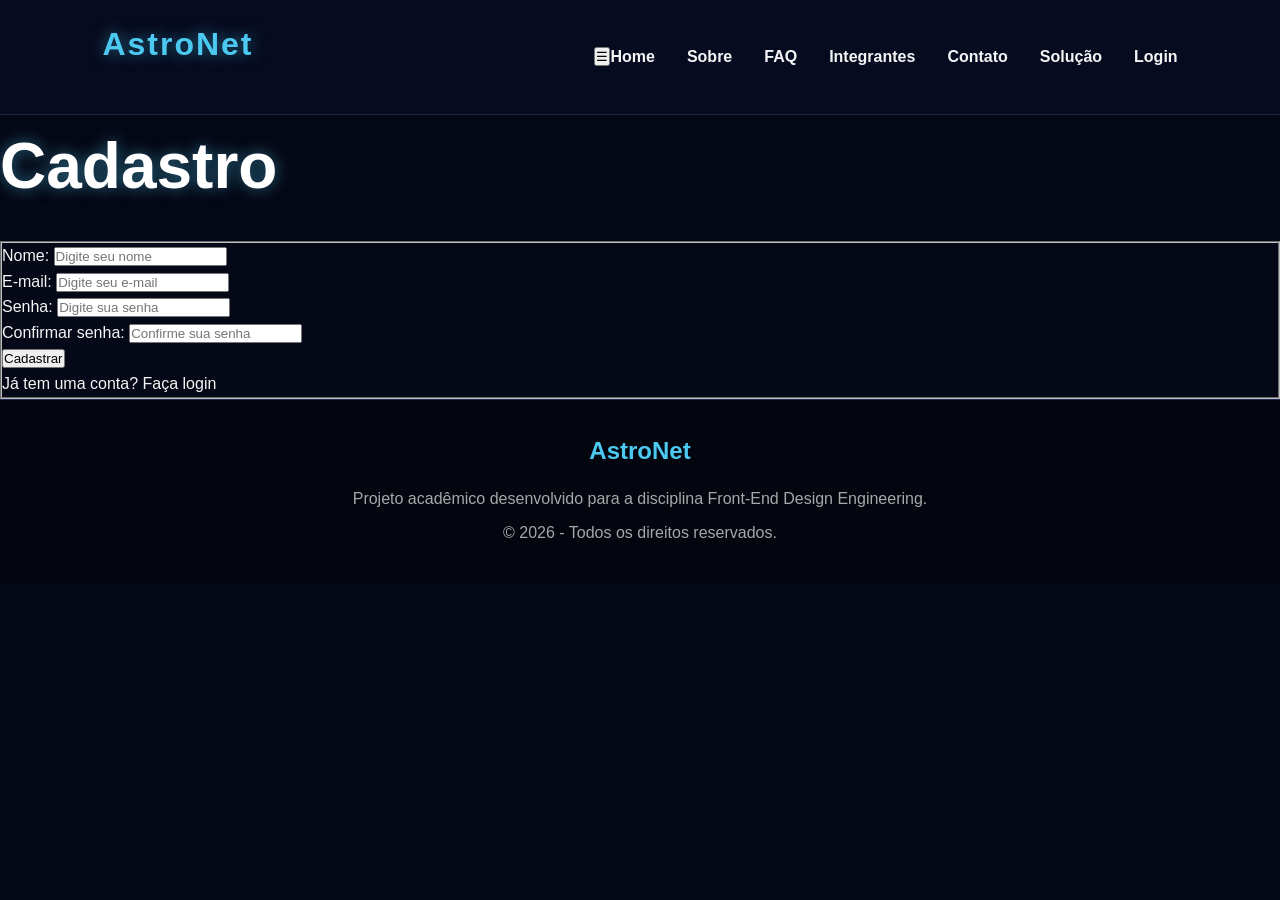
==== paginas/cadastro.html @ a3fd6296 "feat: Adicionando página de cadastro e conteúdo dela." ====
<!DOCTYPE html>
<html lang="en">
<head>
    <meta charset="UTF-8">
    <meta name="viewport" content="width=device-width, initial-scale=1.0">
    <title>Cadastro</title>

    <link rel="stylesheet" href="../assets/css/cadastro.css">

    <!-- JavaScript do menu hamburguer  -->
    <script src="../assets/JS/menu.js"></script>
    <!-- JavaScript do login  -->
    <script src="../assets/JS/login.js"></script>
</head>

<body>

    <header class="header">
        <div class="logo">
            <h1>AstroNet</h1>
        </div>

        <!-- MENU -->
        <nav class="menu">

            <button class="menu__responsivo">☰</button>

            <ul class="menu__links" id="menu__links">
                <li><a href="../index.html">Home</a></li>
                <li><a href="./sobre.html">Sobre</a></li>
                <li><a href="./faq.html">FAQ</a></li>
                <li><a href="./integrantes.html">Integrantes</a></li>
                <li><a href="./contato.html">Contato</a></li>
                <li><a href="./solucao.html">Solução</a></li>
                <li><a href="./login.html">Login</a></li>
            </ul>

        </nav>
    </header>

    <main class="container_cadastro">

        <h1 class="titulo_cadastro">Cadastro</h1>

        <section class="section_cadastro">

            <form id="form_cadastro" action="#" method="post">
                <fieldset class="campo_cadastro">

                    <div>
                        <label for="nome">Nome:</label>
                        <input type="text" id="nome" name="nome" placeholder="Digite seu nome" required>
                    </div>

                    <div>
                        <label for="email">E-mail:</label>
                        <input type="email" id="email" name="email" placeholder="Digite seu e-mail" required>
                    </div>

                    <div>
                        <label for="senha">Senha:</label>
                        <input type="password" id="senha" name="senha" placeholder="Digite sua senha" required>
                    </div>

                    <div>
                        <label for="confirmar_senha">Confirmar senha:</label>
                        <input type="password" id="confirmar_senha" name="confirmar_senha"
                            placeholder="Confirme sua senha" required>
                    </div>

                    <button type="submit">Cadastrar</button>

                    <p>
                        Já tem uma conta?
                        <a class="botao_login" href="./login.html">Faça login</a>
                    </p>

                </fieldset>

            </form>

        </section>

    </main>

    <footer class="footer">
        <div class="footer__conteudo">
            <h2>AstroNet</h2>
            <p>
                Projeto acadêmico desenvolvido para a disciplina
                Front-End Design Engineering.
            </p>
            <p>
                © 2026 - Todos os direitos reservados.
            </p>
        </div>
    </footer>
    
</body>
</html>
---- assets/css/cadastro.css ----
@import url(../css/base.css);
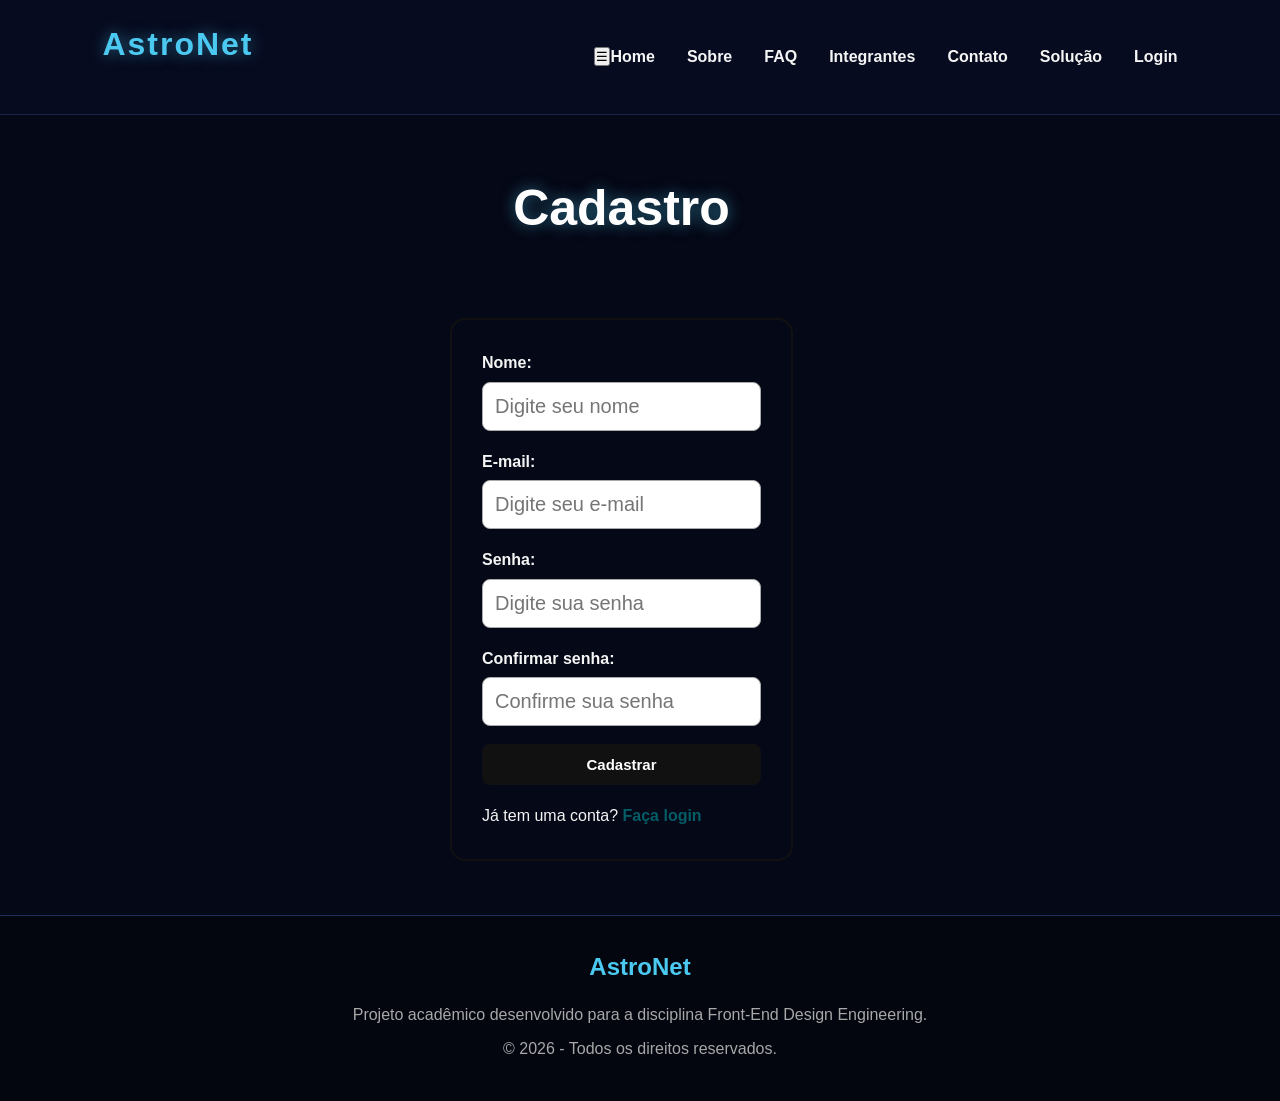
==== commit 9e8fc6d8: "feat: JS do login e cadastro adicionados com funcionamento real, utilizando localStorage." ====
--- a/paginas/cadastro.html
+++ b/paginas/cadastro.html
@@ -8,9 +8,9 @@
     <link rel="stylesheet" href="../assets/css/cadastro.css">
 
     <!-- JavaScript do menu hamburguer  -->
-    <script src="../assets/JS/menu.js"></script>
+    <script src="../assets/JS/menu.js" defer></script>
     <!-- JavaScript do login  -->
-    <script src="../assets/JS/login.js"></script>
+    <script src="../assets/JS/login.js" defer></script>
 </head>
 
 <body>
--- a/assets/css/cadastro.css
+++ b/assets/css/cadastro.css
@@ -1 +1,269 @@
-@import url(../css/base.css);+@import url(../css/base.css);
+
+/* Pagina Cadastro */
+.container_cadastro {
+    min-height: calc(100vh - 100px);
+    display: flex;
+    flex-direction: column;
+    justify-content: center;
+    align-items: center;
+    padding: 40px 20px;
+}
+
+.titulo_cadastro {
+    font-size: 50px;
+    text-align: center;
+    margin-bottom: 70px;
+    color: #ffffff;
+    margin-right:37px;
+}
+
+.section_cadastro {
+    width: 100%;
+    display: flex;
+    justify-content: center;
+}
+
+.campo_cadastro {
+    width: 380px;
+    max-width: 90%;
+    padding: 30px;
+    border: 2px solid #111;
+    border-radius: 15px;
+    display: flex;
+    flex-direction: column;
+    gap: 18px;
+}
+
+.campo_cadastro legend {
+    font-size: 1.3rem;
+    font-weight: bold;
+    padding: 0 10px;
+}
+
+.campo_cadastro div {
+    display: flex;
+    flex-direction: column;
+    gap: 6px;
+}
+
+.campo_cadastro label {
+    font-weight: 600;
+}
+
+.campo_cadastro input {
+    padding: 12px;
+    border: 1px solid #aaa;
+    border-radius: 8px;
+    font-size: 20px;
+    }
+
+.campo_cadastro button {
+    padding: 12px;
+    border: none;
+    border-radius: 8px;
+    background-color: #111;
+    color: white;
+    font-size: 15px;
+    font-weight: bold;
+    cursor: pointer;
+}
+
+.campo_cadastro button:hover {
+    background-color: #333;
+}
+
+.botao_login {
+    font-weight: bold;
+    color: #03727acc;
+    text-decoration: none;
+}
+
+.botao_login:hover {
+    text-decoration: underline;
+}
+
+/* Tentando estlizar o modal */
+/* ================= MODAL ================= */
+
+#modal_mensagem {
+    position: fixed;
+    top: 0;
+    left: 0;
+    width: 100%;
+    height: 100vh;
+
+    background-color: rgba(0, 0, 0, 0.6);
+
+    display: none;
+
+    justify-content: center;
+    align-items: center;
+
+    z-index: 9999;
+}
+
+.modal_conteudo {
+    background-color: #101935;
+    padding: 30px;
+    width: 400px;
+    max-width: 90%;
+
+    border-radius: 15px;
+    border: 1px solid #1f2d5a;
+
+    text-align: center;
+
+    animation: aparecerModal 0.3s ease;
+}
+
+.modal_conteudo h2 {
+    margin-bottom: 15px;
+    color: #4cc9f0;
+}
+
+.modal_conteudo p {
+    margin-bottom: 20px;
+    color: #d1d1d1;
+}
+
+.modal_conteudo button {
+    padding: 10px 20px;
+    border: none;
+    border-radius: 8px;
+
+    background-color: #4361ee;
+    color: white;
+
+    font-weight: bold;
+    cursor: pointer;
+
+    transition: 0.3s;
+}
+
+.modal_conteudo button:hover {
+    background-color: #4cc9f0;
+}
+
+/* animação */
+
+@keyframes aparecerModal {
+    from {
+        opacity: 0;
+        transform: translateY(-20px);
+    }
+
+    to {
+        opacity: 1;
+        transform: translateY(0);
+    }
+}
+/* =================================================== */
+
+
+/* Media Quares */
+@media (max-width: 768px) {
+    .container_login,
+    .container_cadastro {
+        min-height: auto;
+        padding: 60px 20px;
+    }
+
+    .titulo_login,
+    .titulo_cadastro {
+        font-size: 2.4rem;
+        margin-bottom: 25px;
+    }
+
+    .section_login,
+    .section_cadastro {
+        width: 100%;
+    }
+
+    .campo_login,
+    .campo_cadastro {
+        width: 100%;
+        max-width: 400px;
+        padding: 25px;
+    }
+
+    .campo_login input,
+    .campo_cadastro input {
+        font-size: 0.95rem;
+        padding: 11px;
+    }
+
+    .campo_login button,
+    .campo_cadastro button {
+        font-size: 0.95rem;
+        padding: 11px;
+    }
+}
+
+@media (max-width: 480px) {
+    .container_login,
+    .container_cadastro {
+        padding: 40px 15px;
+    }
+
+    .titulo_login,
+    .titulo_cadastro {
+        font-size: 2rem;
+        margin-bottom: 20px;
+    }
+
+    .campo_login,
+    .campo_cadastro {
+        width: 100%;
+        max-width: 100%;
+        padding: 22px 18px;
+        border-radius: 12px;
+    }
+
+    .campo_login legend,
+    .campo_cadastro legend {
+        font-size: 1.1rem;
+    }
+
+    .campo_login label,
+    .campo_cadastro label {
+        font-size: 0.95rem;
+    }
+
+    .campo_login input,
+    .campo_cadastro input {
+        width: 100%;
+        font-size: 0.9rem;
+        padding: 10px;
+    }
+
+    .campo_login button,
+    .campo_cadastro button {
+        width: 100%;
+        font-size: 0.95rem;
+        padding: 11px;
+    }
+
+    .campo_login p,
+    .campo_cadastro p {
+        text-align: center;
+        font-size: 0.9rem;
+    }
+}
+
+@media (max-width: 320px) {
+    .titulo_login,
+    .titulo_cadastro {
+        font-size: 1.7rem;
+    }
+
+    .campo_login,
+    .campo_cadastro {
+        padding: 18px 14px;
+    }
+
+    .campo_login input,
+    .campo_cadastro input {
+        font-size: 0.85rem;
+    }
+}
